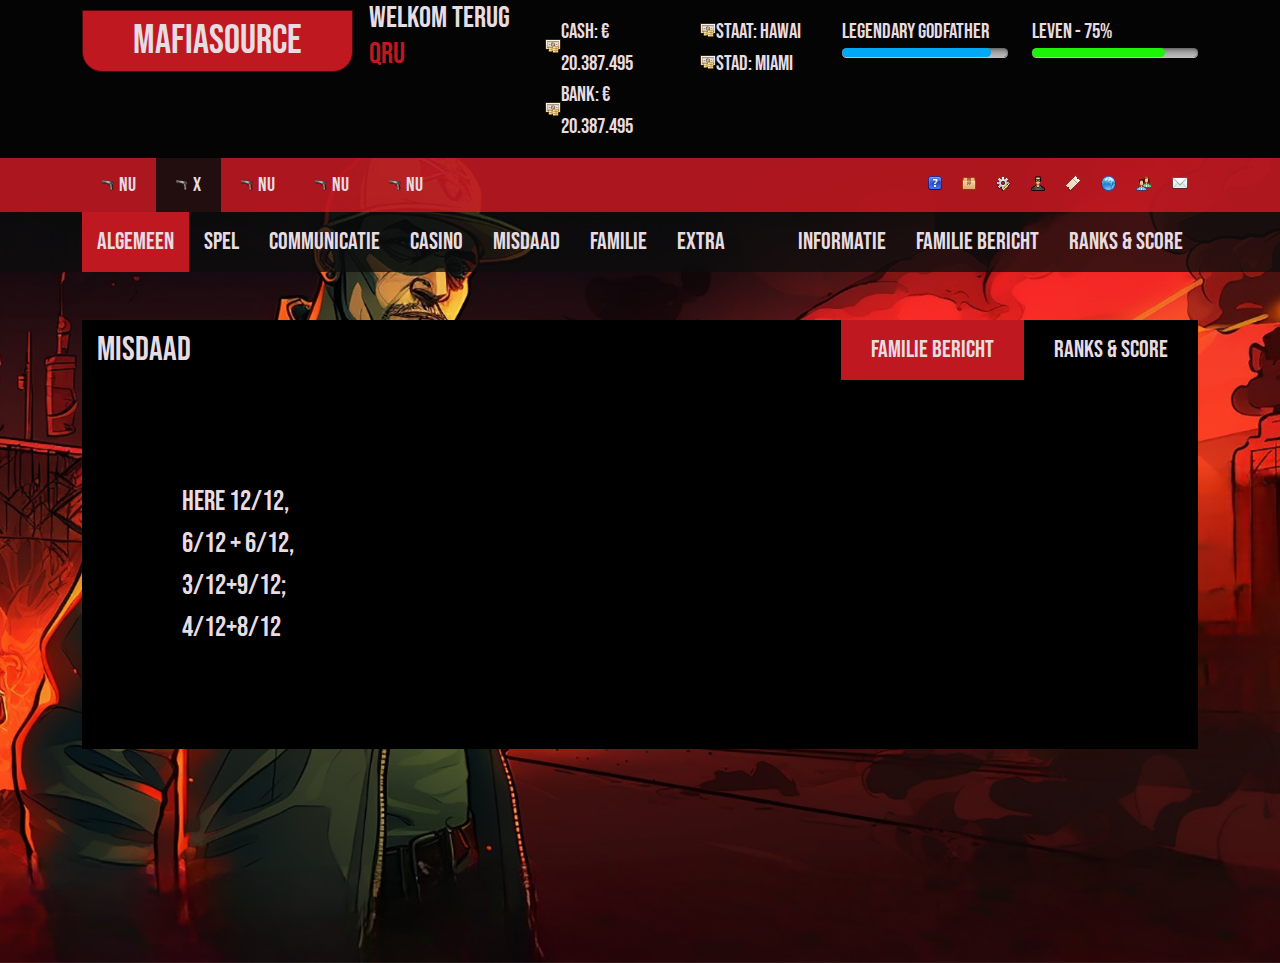
==== ingame.html @ daea10cb "ingame page completed" ====
<!DOCTYPE html>
<html lang="en">

<head>
  <meta charset="UTF-8">
  <meta name="viewport" content="width=device-width, initial-scale=1.0">
  <meta http-equiv="X-UA-Compatible" content="ie=edge">
  <title>MAFIASOURCE</title>
  <link rel='shortcut icon' href='assets/images/logo.png' type='image/x-icon'>
  <link rel="stylesheet" href="https://cdn.jsdelivr.net/npm/bootstrap@5.2.3/dist/css/bootstrap.min.css">
  <link rel="preconnect" href="https://fonts.googleapis.com">
  <link rel="preconnect" href="https://fonts.gstatic.com" crossorigin>
  <link href="https://fonts.googleapis.com/css2?family=Bebas+Neue&display=swap" rel="stylesheet">
  <link rel="stylesheet" href="assets/css/style.css">
</head>

<body>
  <!-- all codes for ===***header***=== starts from here -->
  <header class="header pb-2 pb-xl-0">
    <div class="container">
      <div class="row justify-content-center">
        <div class="col-md-6 col-xl-5">
          <div class="d-xl-flex align-items-end">
            <h1 class="logo text-center d-xl-inline-block">Mafiasource</h1>
            <h2 class="p-name ps-md-3 text-center text-xl-start">Welkom terug <span>QRU</span></h2>
          </div>
        </div>
        <div class="col-md-6 col-xl-3 px-xl-0 coin">
          <div class="row py-2 py-md-3">
            <div class="col-6">

              <div class="d-flex align-items-center">
                <div class="image flex-shrinl-0">
                  <img src="assets/images/money-coin.png" alt="coin">
                </div>
                <div class="text">
                  <p>Cash: € 20.387.495</p>
                </div>
              </div>

              <div class="d-flex align-items-center">
                <div class="image flex-shrinl-0">
                  <img src="assets/images/money-coin.png" alt="coin">
                </div>
                <div class="text">
                  <p>bank: € 20.387.495</p>
                </div>
              </div>

            </div>
            <div class="col-6">

              <div class="d-flex align-items-center">
                <div class="image flex-shrinl-0">
                  <img src="assets/images/money-coin.png" alt="coin">
                </div>
                <div class="text">
                  <p>Staat: HAWAI</p>
                </div>
              </div>
              <div class="d-flex align-items-center">
                <div class="image flex-shrinl-0">
                  <img src="assets/images/money-coin.png" alt="coin">
                </div>
                <div class="text">
                  <p>Stad: Miami</p>
                </div>
              </div>

            </div>
          </div>
        </div>
        <div class="col-md-6 col-xl-4 ">
          <div class="row py-2 py-md-3">
            <div class="col-6 ">
              <div class="prog-1">
                <p>Legendary Godfather</p>
                <div class="progress-bar">
                  <span class="bar bar-blue"></span>
                </div>
              </div>
            </div>
            <div class="col-6">
              <div class="prog-1">
                <p>Leven - 75%</p>
                <div class="progress-bar">
                  <span class="bar bar-green"></span>
                </div>
              </div>
            </div>
          </div>
        </div>
      </div>
    </div>
  </header>
  <!-- all codes for ===***header***=== ended -->


  <!-- all codes for ===***main-contents***=== starts from here -->
  <main class="main-contents">
    <!--  -->
    <div class="info-wrapper">
      <div class="container">
        <div class="d-flex flex-column flex-lg-row align-items-center justify-content-between">
          <div class="left">
            <ul class="p-0 option">
              <li class="n-indicator"><img src="assets/images/gun.png" alt="gun">NU</li>
              <li class="n-indicator active"><img src="assets/images/gun.png" alt="gun">X</li>
              <li class="n-indicator"><img src="assets/images/gun.png" alt="gun">NU</li>
              <li class="n-indicator"><img src="assets/images/gun.png" alt="gun">NU</li>
              <li class="n-indicator"><img src="assets/images/gun.png" alt="gun">NU</li>
            </ul>
          </div>

          <div class="right py-3 py-lg-0">
            <ul class="p-0">
              <li><a href="#"><img src="assets/images/question-button.png" alt="icon"></a></li>
              <li><a href="#"><img src="assets/images/box.png" alt="icon"></a></li>
              <li><a href="#"><img src="assets/images/gear--pencil.png" alt="icon"></a></li>
              <li><a href="#"><img src="assets/images/user-thief.png" alt="icon"></a></li>
              <li><a href="#"><img src="assets/images/ticket.png" alt="icon"></a></li>
              <li><a href="#"><img src="assets/images/globe.png" alt="icon"></a></li>
              <li><a href="#"><img src="assets/images/users.png" alt="icon"></a></li>
              <li><a href="#"><img src="assets/images/mail.png" alt="icon"></a></li>
            </ul>
          </div>
        </div>
      </div>
    </div>

    <!--  -->
    <div class="nav-link-wrapper">
      <div class="container">
        <div class="d-flex flex-column flex-lg-row align-items-center justify-content-between">
          <div class="left">
            <ul class="p-0 links">
              <li><a href="#" class="link-n active">Algemeen</a></li>
              <li><a href="#" class="link-n">SPEL</a></li>
              <li><a href="#" class="link-n">Communicatie</a></li>
              <li><a href="#" class="link-n">Casino</a></li>
              <li><a href="#" class="link-n">Misdaad</a></li>
              <li><a href="#" class="link-n d-none d-lg-block">Familie</a></li>
              <li><a href="#" class="link-n d-none d-lg-block">Extra</a></li>
            </ul>
          </div>

          <div class="right">
            <ul class="p-0 links">
              <li><a href="#" class="link-n d-lg-none">Familie</a></li>
              <li><a href="#" class="link-n d-lg-none">Extra</a></li>
              <li><a href="#" class="link-n">Informatie</a></li>
              <li><a href="#" class="link-n">Familie bericht</a></li>
              <li><a href="#" class="link-n">Ranks & score</a></li>
            </ul>
          </div>
        </div>
      </div>
    </div>


    <!-- data body -->
    <div class="data-body pb-3 mt-3 mt-lg-5">
      <div class="container">
        <div class="wrapper">
          <div class="d-flex flex-column flex-lg-row align-items-center justify-content-between">
            <div class="left">
              <h3 class="title">Misdaad</h3>
            </div>

            <div class="right">
              <ul class="p-0 links d-flex">
                <li><a href="#" class="link-d active">Familie bericht</a></li>
                <li><a href="#" class="link-d">Ranks & score</a></li>
              </ul>
            </div>
          </div>

          <div class="inner-content">
            <p>HERE 12/12,</p>
            <p>6/12 + 6/12,</p>
            <p>3/12+9/12;</p>
            <p>4/12+8/12</p>
          </div>
        </div>
      </div>
    </div>
  </main>
  <!-- all codes for ===***main-contents***=== ended -->


  <!-- all scripts are starts from here -->
  <script src="https://cdn.jsdelivr.net/npm/bootstrap@5.2.3/dist/js/bootstrap.bundle.min.js"></script>
  <script src="assets/js/custom.js"></script>
  <!-- .........script ended............. -->
</body>

</html>
---- assets/css/style.css ----
/*=== abstracts css start === */
/*===// end of abstracts css === */
/*=== base css start === */
* {
  margin: 0;
  padding: 0;
  outline: none;
  box-sizing: border-box;
}

::after, ::before {
  box-sizing: border-box;
}

h1, h2, h3, h4, h5, h6, ol, ul, p, address, strong, i {
  margin-top: 0px;
  margin-bottom: 0px;
}

ul, li {
  list-style: none;
}

a, a:hover {
  text-decoration: none;
}

body {
  font-family: "Bebas Neue", sans-serif;
  color: #e7dce2;
}

@media (min-width: 1340px) {
  .container {
    max-width: 1304px;
  }
}

/*===// end of base css === */
/*=== layouts css start === */
.header {
  background: #040404;
}
.header .logo {
  font-size: 40px;
  background: #c01820;
  padding: 6px 50px;
  border: 1px solid #4a0c0d;
  border-bottom-left-radius: 20px;
  border-bottom-right-radius: 20px;
}
.header .p-name {
  font-size: 30px;
}
.header .p-name span {
  color: #c01820;
}
.header .coin p {
  font-size: 21px;
}
.header .prog-1 p {
  font-size: 21px;
}
.header .prog-1 .progress-bar {
  height: 9px;
  border-radius: 10px;
  background: rgb(131, 131, 131);
  background: linear-gradient(180deg, rgb(131, 131, 131) 0%, rgb(194, 194, 194) 100%);
  box-shadow: 0px 1px 0px 0px rgba(255, 255, 255, 0.75), inset 0px 1px 3px 0px rgba(0, 0, 0, 0.3);
  position: relative;
}
.header .prog-1 .progress-bar .bar {
  position: absolute;
  display: block;
  height: 100%;
  border-radius: 10px;
  top: 0;
  left: 0;
}
.header .prog-1 .progress-bar .bar.bar-blue {
  width: 90%;
  background: #01a9f5;
}
.header .prog-1 .progress-bar .bar.bar-green {
  background: #1cf308;
  width: 80%;
}

/*===// end of layouts css === */
/*=== components css start === */
.main-contents {
  min-height: calc(100vh - 95px);
  background: url(../images/main-bg-2.png) no-repeat center center/cover;
}
@media (min-width: 1200px) {
  .main-contents {
    background: url(../images/main-bg-2.png) no-repeat top left/cover;
  }
}
.main-contents .info-wrapper {
  background: rgba(184, 24, 32, 0.937254902);
}
.main-contents .info-wrapper .left .option {
  display: flex;
  align-items: center;
}
.main-contents .info-wrapper .left .option .n-indicator {
  display: flex;
  align-items: center;
  font-size: 20px;
  padding: 12px 20px;
  cursor: pointer;
}
.main-contents .info-wrapper .left .option .n-indicator img {
  margin-right: 5px;
}
.main-contents .info-wrapper .left .option .n-indicator.active {
  background: rgba(12, 13, 13, 0.862745098);
}
.main-contents .info-wrapper .right ul {
  display: flex;
  align-items: center;
}
.main-contents .info-wrapper .right ul a {
  display: inline-block;
  margin: 0 10px;
}
.main-contents .nav-link-wrapper {
  background: rgba(12, 13, 13, 0.7607843137);
}
.main-contents .nav-link-wrapper ul {
  display: flex;
  align-items: center;
}
.main-contents .nav-link-wrapper .link-n {
  display: inline-block;
  padding: 12px 15px;
  font-size: 24px;
  color: #e7dce2;
}
.main-contents .nav-link-wrapper .link-n.active {
  background: #c01820;
}
@media (max-width: 767px) {
  .main-contents .nav-link-wrapper .link-n {
    font-size: 14px;
    padding: 10px;
  }
}
.main-contents .data-body .wrapper {
  background: #000;
}
.main-contents .data-body .wrapper .title {
  font-size: 34px;
  padding: 10px 15px;
}
.main-contents .data-body .wrapper .right .link-d {
  display: inline-block;
  padding: 12px 30px;
  font-size: 24px;
  color: #e7dce2;
}
.main-contents .data-body .wrapper .right .link-d.active {
  background: #c01820;
}
@media (max-width: 767px) {
  .main-contents .data-body .wrapper .right .link-d {
    font-size: 20px;
    padding: 10px 25px;
  }
}
.main-contents .data-body .wrapper .inner-content {
  padding: 100px;
}
@media (max-width: 767px) {
  .main-contents .data-body .wrapper .inner-content {
    padding: 30px;
  }
}
.main-contents .data-body .wrapper .inner-content p {
  font-size: 28px;
}
@media (max-width: 767px) {
  .main-contents .data-body .wrapper .inner-content p {
    font-size: 20px;
  }
}

/*===// end of components css === *//*# sourceMappingURL=style.css.map */
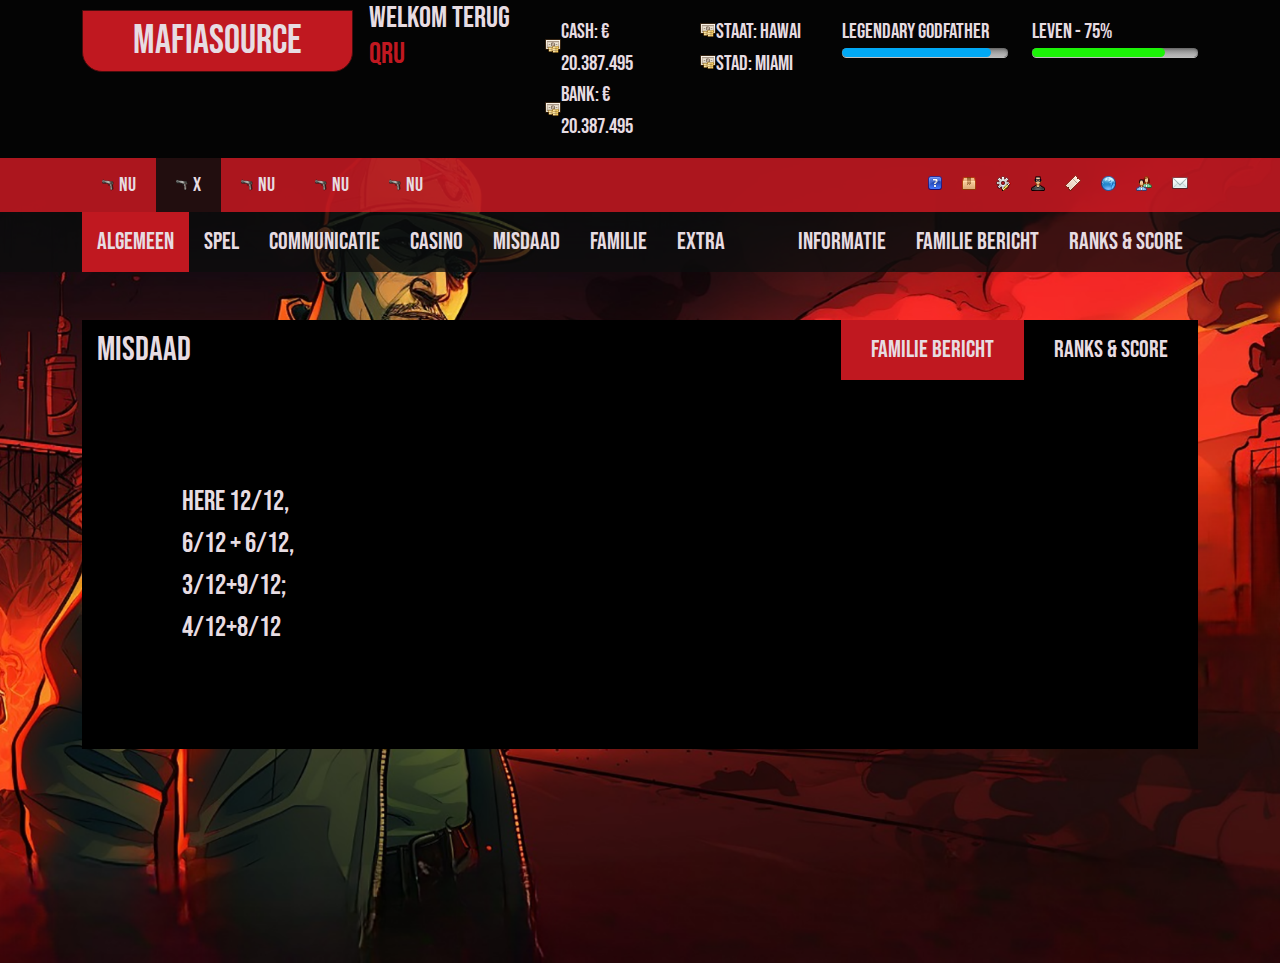
==== commit 6237e8ee: "things are done" ====
--- a/ingame.html
+++ b/ingame.html
@@ -20,71 +20,81 @@
     <div class="container">
       <div class="row justify-content-center">
         <div class="col-md-6 col-xl-5">
-          <div class="d-xl-flex align-items-end">
-            <h1 class="logo text-center d-xl-inline-block">Mafiasource</h1>
-            <h2 class="p-name ps-md-3 text-center text-xl-start">Welkom terug <span>QRU</span></h2>
+          <div class="d-flex justify-content-between">
+            <div class="d-xl-flex align-items-end">
+              <h1 class="logo text-center d-xl-inline-block">Mafiasource</h1>
+              <h2 class="p-name ps-md-3 text-center text-xl-start">Welkom terug <span>QRU</span></h2>
+            </div>
+            <div class="flex-shrink-0 p-2 d-md-none">
+              <img width="40" id="btOpen" class="" src="assets/images/menu-svgrepo-com.svg" alt="menu">
+              <img width="45" id="btClose" class="d-none" src="assets/images/close-square-svgrepo-com.svg" alt="menu">
+            </div>
           </div>
         </div>
         <div class="col-md-6 col-xl-3 px-xl-0 coin">
-          <div class="row py-2 py-md-3">
-            <div class="col-6">
-
-              <div class="d-flex align-items-center">
-                <div class="image flex-shrinl-0">
-                  <img src="assets/images/money-coin.png" alt="coin">
-                </div>
-                <div class="text">
-                  <p>Cash: € 20.387.495</p>
-                </div>
-              </div>
-
-              <div class="d-flex align-items-center">
-                <div class="image flex-shrinl-0">
-                  <img src="assets/images/money-coin.png" alt="coin">
-                </div>
-                <div class="text">
-                  <p>bank: € 20.387.495</p>
-                </div>
-              </div>
-
-            </div>
-            <div class="col-6">
-
-              <div class="d-flex align-items-center">
-                <div class="image flex-shrinl-0">
-                  <img src="assets/images/money-coin.png" alt="coin">
-                </div>
-                <div class="text">
-                  <p>Staat: HAWAI</p>
-                </div>
-              </div>
-              <div class="d-flex align-items-center">
-                <div class="image flex-shrinl-0">
-                  <img src="assets/images/money-coin.png" alt="coin">
-                </div>
-                <div class="text">
-                  <p>Stad: Miami</p>
-                </div>
-              </div>
-
+          <div id="coinData" class="d-none d-md-block">
+            <div class=" row py-2 py-md-3">
+              <div class="col-6">
+
+                <div class="d-flex align-items-center">
+                  <div class="image flex-shrinl-0">
+                    <img src="assets/images/money-coin.png" alt="coin">
+                  </div>
+                  <div class="text">
+                    <p>Cash: € 20.387.495</p>
+                  </div>
+                </div>
+
+                <div class="d-flex align-items-center">
+                  <div class="image flex-shrinl-0">
+                    <img src="assets/images/money-coin.png" alt="coin">
+                  </div>
+                  <div class="text">
+                    <p>bank: € 20.387.495</p>
+                  </div>
+                </div>
+
+              </div>
+              <div class="col-6">
+
+                <div class="d-flex align-items-center">
+                  <div class="image flex-shrinl-0">
+                    <img src="assets/images/money-coin.png" alt="coin">
+                  </div>
+                  <div class="text">
+                    <p>Staat: HAWAI</p>
+                  </div>
+                </div>
+                <div class="d-flex align-items-center">
+                  <div class="image flex-shrinl-0">
+                    <img src="assets/images/money-coin.png" alt="coin">
+                  </div>
+                  <div class="text">
+                    <p>Stad: Miami</p>
+                  </div>
+                </div>
+
+              </div>
             </div>
           </div>
         </div>
         <div class="col-md-6 col-xl-4 ">
-          <div class="row py-2 py-md-3">
-            <div class="col-6 ">
-              <div class="prog-1">
-                <p>Legendary Godfather</p>
-                <div class="progress-bar">
-                  <span class="bar bar-blue"></span>
-                </div>
-              </div>
-            </div>
-            <div class="col-6">
-              <div class="prog-1">
-                <p>Leven - 75%</p>
-                <div class="progress-bar">
-                  <span class="bar bar-green"></span>
+          <div id="prog-report" class="d-none d-md-block">
+            <div class="row py-2 py-md-3">
+              <div class="col-6 ">
+                <div class="prog-1">
+                  <p>Legendary Godfather</p>
+                  <div class="progress-bar">
+                    <span class="bar bar-blue"></span>
+                  </div>
+                </div>
+              </div>
+              <div class="col-6">
+                <div class="prog-1">
+                  <p>Leven - 75%</p>
+                  <div class="progress-bar">
+                    <span class="bar bar-green"></span>
+                  </div>
                 </div>
               </div>
             </div>
@@ -134,7 +144,19 @@
         <div class="d-flex flex-column flex-lg-row align-items-center justify-content-between">
           <div class="left">
             <ul class="p-0 links">
-              <li><a href="#" class="link-n active">Algemeen</a></li>
+              <li class="position-relative"><a href="#" class="link-n active" id="trigger-nva">Algemeen</a>
+                <ul class="dropdown-c-menu d-none p-0" id="dropIng">
+                  <li><a class="d-item" href="#">Action</a></li>
+                  <li><a class="d-item" href="#">Another action</a></li>
+                  <li><a class="d-item" href="#">Something else 1</a></li>
+                  <li><a class="d-item" href="#">Something else 2</a></li>
+                  <li><a class="d-item" href="#">Something else 3</a></li>
+                  <li><a class="d-item" href="#">Something else 4</a></li>
+                  <li><a class="d-item" href="#">Something else 5</a></li>
+                  <li><a class="d-item" href="#">Something else 6</a></li>
+                  <li><a class="d-item" href="#">Something else 7</a></li>
+                </ul>
+              </li>
               <li><a href="#" class="link-n">SPEL</a></li>
               <li><a href="#" class="link-n">Communicatie</a></li>
               <li><a href="#" class="link-n">Casino</a></li>
--- a/assets/css/style.css
+++ b/assets/css/style.css
@@ -28,6 +28,7 @@
 body {
   font-family: "Bebas Neue", sans-serif;
   color: #e7dce2;
+  background: #000;
 }
 
 @media (min-width: 1340px) {
@@ -51,6 +52,11 @@
 }
 .header .p-name {
   font-size: 30px;
+}
+@media (max-width: 991px) {
+  .header .p-name {
+    font-size: 24px;
+  }
 }
 .header .p-name span {
   color: #c01820;
@@ -86,6 +92,23 @@
   width: 80%;
 }
 
+.footer {
+  background: #000;
+  padding: 20px 0;
+  position: absolute;
+  bottom: 0;
+  left: 0;
+  width: 100%;
+}
+.footer p {
+  font-size: 24px;
+}
+@media (max-width: 767px) {
+  .footer p {
+    font-size: 18px;
+  }
+}
+
 /*===// end of layouts css === */
 /*=== components css start === */
 .main-contents {
@@ -147,6 +170,30 @@
     padding: 10px;
   }
 }
+.main-contents .nav-link-wrapper .dropdown-c-menu {
+  position: absolute;
+  min-width: 200px;
+  display: block;
+  left: 0;
+  top: 100%;
+  background: #000;
+  border: 1px solid #c01820;
+}
+.main-contents .nav-link-wrapper .dropdown-c-menu .d-item {
+  color: #e7dce2;
+  font-size: 20px;
+  display: block;
+  white-space: nowrap;
+  padding: 3px 10px;
+}
+.main-contents .nav-link-wrapper .dropdown-c-menu .d-item:hover {
+  background: #c01820;
+}
+@media (max-width: 767px) {
+  .main-contents .nav-link-wrapper .dropdown-c-menu .d-item {
+    font-size: 16px;
+  }
+}
 .main-contents .data-body .wrapper {
   background: #000;
 }
@@ -186,4 +233,220 @@
   }
 }
 
+.outgame {
+  min-height: 100vh;
+  background: url(../images/main-bg-2.png) no-repeat top left/cover;
+  padding-bottom: 90px;
+  position: relative;
+  text-transform: uppercase;
+}
+@media (max-width: 1199px) {
+  .outgame {
+    padding-bottom: 200px;
+  }
+}
+@media (min-width: 1700px) {
+  .outgame .container {
+    max-width: 1685px;
+  }
+}
+.outgame .logo {
+  font-size: 40px;
+  background: #c01820;
+  padding: 6px 50px;
+  border: 1px solid #4a0c0d;
+  border-bottom-left-radius: 20px;
+  border-bottom-right-radius: 20px;
+}
+.outgame .menuwrapper {
+  max-width: 800px;
+}
+@media (min-width: 1600px) {
+  .outgame .menuwrapper {
+    max-width: 980px;
+  }
+}
+@media (max-width: 1199px) {
+  .outgame .menuwrapper {
+    margin: auto;
+  }
+}
+.outgame .menuwrapper .navs {
+  border-bottom-left-radius: 5px;
+  border-bottom-right-radius: 5px;
+  margin-bottom: 25px;
+}
+@media (max-width: 991px) {
+  .outgame .menuwrapper .navs {
+    border-radius: 5px;
+  }
+}
+.outgame .menuwrapper .navs .link-nv {
+  font-size: 36px;
+  color: #e7dce2;
+  padding: 10px 20px;
+  display: inline-block;
+  line-height: 1;
+  background: rgba(0, 0, 0, 0.9607843137);
+}
+@media (max-width: 1400px) {
+  .outgame .menuwrapper .navs .link-nv {
+    font-size: 30px;
+  }
+}
+@media (max-width: 400px) {
+  .outgame .menuwrapper .navs .link-nv {
+    font-size: 25px;
+  }
+}
+.outgame .menuwrapper .navs .link-nv.active {
+  background: #92141a;
+}
+.outgame .menuwrapper .navs .link-nv::after {
+  display: none;
+}
+.outgame .menuwrapper .navs .dropdown-menu {
+  background: #000;
+  border: 1px solid #c01820;
+}
+.outgame .menuwrapper .navs .dropdown-menu .dropdown-item {
+  color: #e7dce2;
+  font-size: 20px;
+}
+.outgame .menuwrapper .navs .dropdown-menu .dropdown-item:hover {
+  background: #c01820;
+}
+.outgame .menuwrapper .member-stats {
+  background: rgba(0, 0, 0, 0.9607843137);
+  border-radius: 5px;
+}
+.outgame .menuwrapper .member-stats p {
+  font-size: 28px;
+}
+@media (max-width: 1400px) {
+  .outgame .menuwrapper .member-stats p {
+    font-size: 24px;
+  }
+}
+.outgame .menuwrapper .login {
+  border-radius: 5px;
+  background: rgba(0, 0, 0, 0.6980392157);
+  padding: 12px 15px;
+}
+.outgame .menuwrapper .login .input-group {
+  border: 1px solid #4a0c0d;
+  border-radius: 13px;
+  overflow: hidden;
+  background: #000;
+  background: linear-gradient(90deg, rgb(12, 13, 13) 0%, rgb(0, 0, 0) 100%);
+}
+.outgame .menuwrapper .login .input-group .input-group-text {
+  background: transparent;
+  border-color: #000;
+}
+.outgame .menuwrapper .login .input-group .in-place {
+  background: transparent;
+  border-color: #000;
+  color: #e7dce2;
+}
+.outgame .menuwrapper .login .btn-login {
+  border-radius: 7px;
+  background: #92141a;
+  background: linear-gradient(270deg, rgba(146, 20, 26, 0.89) 0%, rgba(112, 16, 20, 0.9) 50%, rgba(112, 16, 20, 0.81) 83%, rgba(112, 16, 20, 0.9) 100%);
+  height: 100%;
+  width: 100%;
+}
+.outgame .inner-wrap {
+  max-width: 800px;
+  padding-top: 60px;
+}
+@media (min-width: 1600px) {
+  .outgame .inner-wrap {
+    max-width: 980px;
+  }
+}
+@media (max-width: 1199px) {
+  .outgame .inner-wrap {
+    margin: auto;
+  }
+}
+.outgame .inner-wrap .text-wrapper {
+  border-radius: 13px;
+  background: linear-gradient(90deg, rgba(12, 13, 13, 0.9) 0%, rgba(0, 0, 0, 0.9) 100%);
+  padding: 35px;
+  margin-bottom: 45px;
+}
+.outgame .inner-wrap .text-wrapper .tex-p {
+  padding-bottom: 80px;
+}
+.outgame .inner-wrap .text-wrapper .tex-p .i-text {
+  font-size: 30px;
+  padding-bottom: 45px;
+}
+.outgame .inner-wrap .text-wrapper .tex-p .inputs {
+  border: 1px solid #4a0c0d;
+  padding: 12px;
+  border-radius: 13px;
+  background: #000;
+  background: linear-gradient(90deg, rgb(12, 13, 13) 0%, rgb(0, 0, 0) 100%);
+  font-size: 25px;
+  color: #e7dce2;
+}
+.outgame .inner-wrap .stat-and-entry h2 {
+  font-size: 30px;
+  color: rgba(231, 220, 226, 0.2509803922);
+  padding: 0;
+}
+.outgame .inner-wrap .stat-and-entry .player-details {
+  border-radius: 13px;
+  background: linear-gradient(90deg, rgba(12, 13, 13, 0.75) 0%, rgba(0, 0, 0, 0.75) 100%);
+  padding: 20px;
+  height: 100%;
+}
+.outgame .inner-wrap .stat-and-entry .player-details p {
+  font-size: 24px;
+  color: #e7dce2;
+  text-transform: uppercase;
+}
+.outgame .inner-wrap .stat-and-entry .rewards {
+  padding: 20px;
+  border-radius: 13px;
+  background: linear-gradient(90deg, rgba(12, 13, 13, 0.75) 0%, rgba(0, 0, 0, 0.75) 100%);
+  height: 100%;
+}
+.outgame .inner-wrap .stat-and-entry .rewards .value {
+  font-size: 28px;
+  display: flex;
+  align-items: center;
+  justify-content: space-between;
+}
+.outgame .inner-wrap .stat-and-entry .rewards .value.v1 {
+  color: #ffd700;
+}
+.outgame .inner-wrap .stat-and-entry .rewards .value.v2 {
+  color: #c0c0c0;
+}
+.outgame .inner-wrap .stat-and-entry .rewards .value.v3 {
+  color: #cd7f32;
+}
+.outgame .inner-wrap .stat-and-entry .entry {
+  height: 100%;
+}
+.outgame .inner-wrap .stat-and-entry .entry .btn-entry {
+  height: 100%;
+  width: 100%;
+  border-radius: 13px;
+  border: none;
+  line-height: 1.2;
+  background: linear-gradient(180deg, rgba(146, 20, 26, 0.75) 0%, rgba(0, 0, 0, 0.75) 100%);
+  color: #e7dce2;
+  text-transform: uppercase;
+  text-align: center;
+  font-size: 72px;
+  transition: all 0.3s;
+}
+.outgame .inner-wrap .stat-and-entry .entry .btn-entry:hover {
+  background: linear-gradient(90deg, rgba(146, 20, 26, 0.7490196078) 0%, rgba(0, 0, 0, 0.7490196078) 100%);
+}
+
 /*===// end of components css === *//*# sourceMappingURL=style.css.map */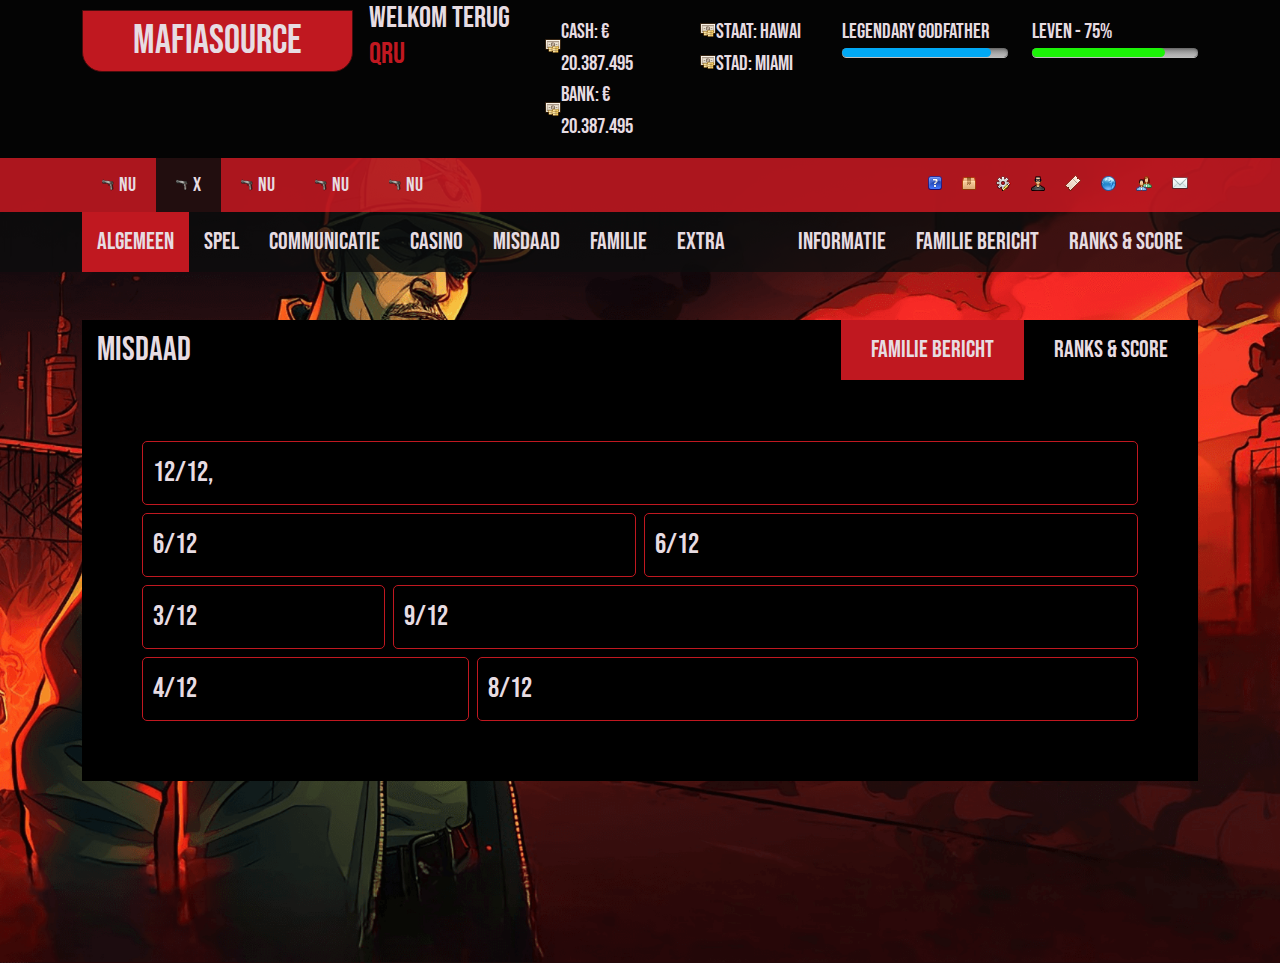
==== commit becf30fa: "done side nav" ====
--- a/ingame.html
+++ b/ingame.html
@@ -26,13 +26,13 @@
               <h2 class="p-name ps-md-3 text-center text-xl-start">Welkom terug <span>QRU</span></h2>
             </div>
             <div class="flex-shrink-0 p-2 d-md-none">
-              <img width="40" id="btOpen" class="" src="assets/images/menu-svgrepo-com.svg" alt="menu">
-              <img width="45" id="btClose" class="d-none" src="assets/images/close-square-svgrepo-com.svg" alt="menu">
+              <img width="40" class="" src="assets/images/menu-svgrepo-com.svg" alt="menu" data-bs-toggle="offcanvas"
+                data-bs-target="#staticBackdrop" aria-controls="staticBackdrop">
             </div>
           </div>
         </div>
         <div class="col-md-6 col-xl-3 px-xl-0 coin">
-          <div id="coinData" class="d-none d-md-block">
+          <div class="d-none d-md-block">
             <div class=" row py-2 py-md-3">
               <div class="col-6">
 
@@ -79,7 +79,7 @@
           </div>
         </div>
         <div class="col-md-6 col-xl-4 ">
-          <div id="prog-report" class="d-none d-md-block">
+          <div class="d-none d-md-block">
             <div class="row py-2 py-md-3">
               <div class="col-6 ">
                 <div class="prog-1">
@@ -103,6 +103,120 @@
       </div>
     </div>
   </header>
+
+  <!-- sidenav -->
+  <div class="offcanvas side-navbar offcanvas-start" data-bs-backdrop="static" tabindex="-1" id="staticBackdrop"
+    aria-labelledby="staticBackdropLabel">
+    <div class="offcanvas-header">
+      <h1 class="b-logo text-center d-xl-inline-block">Mafiasource</h1>
+      <button type="button" class="btn-close bg-light" data-bs-dismiss="offcanvas" aria-label="Close"></button>
+    </div>
+    <div class="offcanvas-body">
+      <div class="row">
+        <div class="col-md-6 coin">
+          <div class=" row py-2 py-md-3">
+            <div class="col-6">
+
+              <div class="d-flex align-items-center">
+                <div class="image flex-shrinl-0">
+                  <img src="assets/images/money-coin.png" alt="coin">
+                </div>
+                <div class="text">
+                  <p>Cash: € 20.387.495</p>
+                </div>
+              </div>
+
+              <div class="d-flex align-items-center">
+                <div class="image flex-shrinl-0">
+                  <img src="assets/images/money-coin.png" alt="coin">
+                </div>
+                <div class="text">
+                  <p>bank: € 20.387.495</p>
+                </div>
+              </div>
+
+            </div>
+            <div class="col-6">
+
+              <div class="d-flex align-items-center">
+                <div class="image flex-shrinl-0">
+                  <img src="assets/images/money-coin.png" alt="coin">
+                </div>
+                <div class="text">
+                  <p>Staat: HAWAI</p>
+                </div>
+              </div>
+              <div class="d-flex align-items-center">
+                <div class="image flex-shrinl-0">
+                  <img src="assets/images/money-coin.png" alt="coin">
+                </div>
+                <div class="text">
+                  <p>Stad: Miami</p>
+                </div>
+              </div>
+
+            </div>
+          </div>
+        </div>
+        <div class="col-md-6">
+          <div class="row py-2 py-md-3">
+            <div class="col-6 ">
+              <div class="prog-1">
+                <p>Legendary Godfather</p>
+                <div class="progress-bar">
+                  <span class="bar bar-blue"></span>
+                </div>
+              </div>
+            </div>
+            <div class="col-6">
+              <div class="prog-1">
+                <p>Leven - 75%</p>
+                <div class="progress-bar">
+                  <span class="bar bar-green"></span>
+                </div>
+              </div>
+            </div>
+          </div>
+        </div>
+      </div>
+      <hr>
+      <div class="menu-links">
+        <!--  -->
+        <div class="link-wrapper">
+          <h4 class="ttle">Title</h4>
+          <ul style="padding-left: 15px;">
+            <li><a class="m-link" href="#">lorem</a></li>
+            <li><a class="m-link" href="#">ipsum</a></li>
+            <li><a class="m-link" href="#">dolor</a></li>
+            <li><a class="m-link" href="#">sdemoe</a></li>
+            <li><a class="m-link" href="#">demo</a></li>
+          </ul>
+        </div>
+        <!--  -->
+        <div class="link-wrapper">
+          <h4 class="ttle">Title</h4>
+          <ul style="padding-left: 15px;">
+            <li><a class="m-link" href="#">lorem</a></li>
+            <li><a class="m-link" href="#">ipsum</a></li>
+            <li><a class="m-link" href="#">dolor</a></li>
+            <li><a class="m-link" href="#">sdemoe</a></li>
+            <li><a class="m-link" href="#">demo</a></li>
+          </ul>
+        </div>
+        <!--  -->
+        <div class="link-wrapper">
+          <h4 class="ttle">Title</h4>
+          <ul style="padding-left: 15px;">
+            <li><a class="m-link" href="#">lorem</a></li>
+            <li><a class="m-link" href="#">ipsum</a></li>
+            <li><a class="m-link" href="#">dolor</a></li>
+            <li><a class="m-link" href="#">sdemoe</a></li>
+            <li><a class="m-link" href="#">demo</a></li>
+          </ul>
+        </div>
+      </div>
+    </div>
+  </div>
   <!-- all codes for ===***header***=== ended -->
 
 
@@ -179,7 +293,6 @@
       </div>
     </div>
 
-
     <!-- data body -->
     <div class="data-body pb-3 mt-3 mt-lg-5">
       <div class="container">
@@ -198,10 +311,43 @@
           </div>
 
           <div class="inner-content">
-            <p>HERE 12/12,</p>
-            <p>6/12 + 6/12,</p>
-            <p>3/12+9/12;</p>
-            <p>4/12+8/12</p>
+            <div class="row g-2">
+              <div class="col-12">
+                <div class="wrapper">
+                  <p>12/12,</p>
+                </div>
+              </div>
+              <div class="col-lg-6">
+                <div class="wrapper">
+                  <p>6/12</p>
+                </div>
+              </div>
+              <div class="col-lg-6">
+                <div class="wrapper">
+                  <p>6/12</p>
+                </div>
+              </div>
+              <div class="col-lg-3">
+                <div class="wrapper">
+                  <p>3/12</p>
+                </div>
+              </div>
+              <div class="col-lg-9">
+                <div class="wrapper">
+                  <p>9/12</p>
+                </div>
+              </div>
+              <div class="col-lg-4">
+                <div class="wrapper">
+                  <p>4/12</p>
+                </div>
+              </div>
+              <div class="col-lg-8">
+                <div class="wrapper">
+                  <p>8/12</p>
+                </div>
+              </div>
+            </div>
           </div>
         </div>
       </div>
--- a/assets/css/style.css
+++ b/assets/css/style.css
@@ -39,10 +39,12 @@
 
 /*===// end of base css === */
 /*=== layouts css start === */
-.header {
+.header,
+.side-navbar {
   background: #040404;
 }
-.header .logo {
+.header .logo,
+.side-navbar .logo {
   font-size: 40px;
   background: #c01820;
   padding: 6px 50px;
@@ -50,24 +52,30 @@
   border-bottom-left-radius: 20px;
   border-bottom-right-radius: 20px;
 }
-.header .p-name {
+.header .p-name,
+.side-navbar .p-name {
   font-size: 30px;
 }
 @media (max-width: 991px) {
-  .header .p-name {
+  .header .p-name,
+  .side-navbar .p-name {
     font-size: 24px;
   }
 }
-.header .p-name span {
+.header .p-name span,
+.side-navbar .p-name span {
   color: #c01820;
 }
-.header .coin p {
+.header .coin p,
+.side-navbar .coin p {
   font-size: 21px;
 }
-.header .prog-1 p {
+.header .prog-1 p,
+.side-navbar .prog-1 p {
   font-size: 21px;
 }
-.header .prog-1 .progress-bar {
+.header .prog-1 .progress-bar,
+.side-navbar .prog-1 .progress-bar {
   height: 9px;
   border-radius: 10px;
   background: rgb(131, 131, 131);
@@ -75,7 +83,8 @@
   box-shadow: 0px 1px 0px 0px rgba(255, 255, 255, 0.75), inset 0px 1px 3px 0px rgba(0, 0, 0, 0.3);
   position: relative;
 }
-.header .prog-1 .progress-bar .bar {
+.header .prog-1 .progress-bar .bar,
+.side-navbar .prog-1 .progress-bar .bar {
   position: absolute;
   display: block;
   height: 100%;
@@ -83,13 +92,44 @@
   top: 0;
   left: 0;
 }
-.header .prog-1 .progress-bar .bar.bar-blue {
+.header .prog-1 .progress-bar .bar.bar-blue,
+.side-navbar .prog-1 .progress-bar .bar.bar-blue {
   width: 90%;
   background: #01a9f5;
 }
-.header .prog-1 .progress-bar .bar.bar-green {
+.header .prog-1 .progress-bar .bar.bar-green,
+.side-navbar .prog-1 .progress-bar .bar.bar-green {
   background: #1cf308;
   width: 80%;
+}
+
+.side-navbar {
+  background: #000;
+}
+.side-navbar .offcanvas-header .b-logo {
+  font-size: 40px;
+  background: #c01820;
+  padding: 6px 50px;
+  border: 1px solid #4a0c0d;
+  border-bottom-left-radius: 20px;
+  border-bottom-right-radius: 20px;
+}
+.side-navbar .offcanvas-body .menu-links .link-wrapper {
+  padding-bottom: 25px;
+}
+.side-navbar .offcanvas-body .menu-links .link-wrapper .ttle {
+  font-size: 20px;
+  border-bottom: 1px solid #c01820;
+  margin-bottom: 5px;
+}
+.side-navbar .offcanvas-body .menu-links .link-wrapper .m-link {
+  color: #e7dce2;
+  font-size: 18px;
+  display: inline-block;
+  margin: 3px 0;
+}
+.side-navbar .offcanvas-body .menu-links .link-wrapper .m-link:hover {
+  color: #c01820;
 }
 
 .footer {
@@ -217,18 +257,24 @@
   }
 }
 .main-contents .data-body .wrapper .inner-content {
-  padding: 100px;
+  padding: 60px;
+  margin-bottom: 40px;
 }
 @media (max-width: 767px) {
   .main-contents .data-body .wrapper .inner-content {
     padding: 30px;
   }
 }
-.main-contents .data-body .wrapper .inner-content p {
+.main-contents .data-body .wrapper .inner-content .wrapper {
+  border-radius: 5px;
+  padding: 10px;
+  border: 1px solid #c01820;
+}
+.main-contents .data-body .wrapper .inner-content .wrapper p {
   font-size: 28px;
 }
 @media (max-width: 767px) {
-  .main-contents .data-body .wrapper .inner-content p {
+  .main-contents .data-body .wrapper .inner-content .wrapper p {
     font-size: 20px;
   }
 }
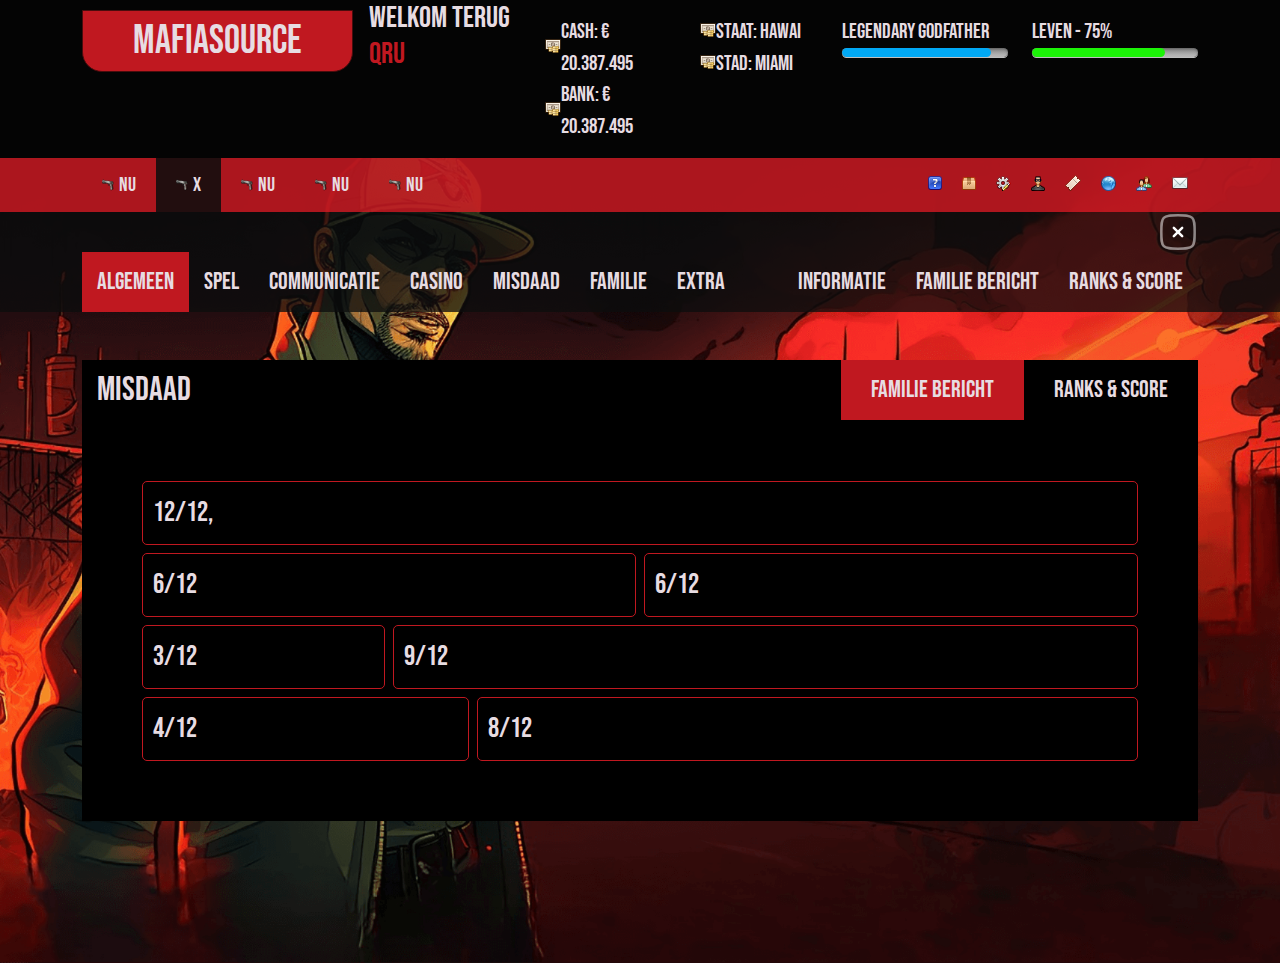
==== commit d9d9dc36: "mobile nav created manualy" ====
--- a/ingame.html
+++ b/ingame.html
@@ -26,8 +26,7 @@
               <h2 class="p-name ps-md-3 text-center text-xl-start">Welkom terug <span>QRU</span></h2>
             </div>
             <div class="flex-shrink-0 p-2 d-md-none">
-              <img width="40" class="" src="assets/images/menu-svgrepo-com.svg" alt="menu" data-bs-toggle="offcanvas"
-                data-bs-target="#staticBackdrop" aria-controls="staticBackdrop">
+              <img width="40" class="" src="assets/images/menu-svgrepo-com.svg" alt="menu" id="openTrigger">
             </div>
           </div>
         </div>
@@ -103,122 +102,6 @@
       </div>
     </div>
   </header>
-
-  <!-- sidenav -->
-  <div class="offcanvas side-navbar offcanvas-start" data-bs-backdrop="static" tabindex="-1" id="staticBackdrop"
-    aria-labelledby="staticBackdropLabel">
-    <div class="offcanvas-header">
-      <h1 class="b-logo text-center d-xl-inline-block">Mafiasource</h1>
-      <button type="button" class="btn-close bg-light" data-bs-dismiss="offcanvas" aria-label="Close"></button>
-    </div>
-    <div class="offcanvas-body">
-      <div class="row">
-        <div class="col-md-6 coin">
-          <div class=" row py-2 py-md-3">
-            <div class="col-6">
-
-              <div class="d-flex align-items-center">
-                <div class="image flex-shrinl-0">
-                  <img src="assets/images/money-coin.png" alt="coin">
-                </div>
-                <div class="text">
-                  <p>Cash: € 20.387.495</p>
-                </div>
-              </div>
-
-              <div class="d-flex align-items-center">
-                <div class="image flex-shrinl-0">
-                  <img src="assets/images/money-coin.png" alt="coin">
-                </div>
-                <div class="text">
-                  <p>bank: € 20.387.495</p>
-                </div>
-              </div>
-
-            </div>
-            <div class="col-6">
-
-              <div class="d-flex align-items-center">
-                <div class="image flex-shrinl-0">
-                  <img src="assets/images/money-coin.png" alt="coin">
-                </div>
-                <div class="text">
-                  <p>Staat: HAWAI</p>
-                </div>
-              </div>
-              <div class="d-flex align-items-center">
-                <div class="image flex-shrinl-0">
-                  <img src="assets/images/money-coin.png" alt="coin">
-                </div>
-                <div class="text">
-                  <p>Stad: Miami</p>
-                </div>
-              </div>
-
-            </div>
-          </div>
-        </div>
-        <div class="col-md-6">
-          <div class="row py-2 py-md-3">
-            <div class="col-6 ">
-              <div class="prog-1">
-                <p>Legendary Godfather</p>
-                <div class="progress-bar">
-                  <span class="bar bar-blue"></span>
-                </div>
-              </div>
-            </div>
-            <div class="col-6">
-              <div class="prog-1">
-                <p>Leven - 75%</p>
-                <div class="progress-bar">
-                  <span class="bar bar-green"></span>
-                </div>
-              </div>
-            </div>
-          </div>
-        </div>
-      </div>
-      <hr>
-      <div class="menu-links">
-        <!--  -->
-        <div class="link-wrapper">
-          <h4 class="ttle">Title</h4>
-          <ul style="padding-left: 15px;">
-            <li><a class="m-link" href="#">lorem</a></li>
-            <li><a class="m-link" href="#">ipsum</a></li>
-            <li><a class="m-link" href="#">dolor</a></li>
-            <li><a class="m-link" href="#">sdemoe</a></li>
-            <li><a class="m-link" href="#">demo</a></li>
-          </ul>
-        </div>
-        <!--  -->
-        <div class="link-wrapper">
-          <h4 class="ttle">Title</h4>
-          <ul style="padding-left: 15px;">
-            <li><a class="m-link" href="#">lorem</a></li>
-            <li><a class="m-link" href="#">ipsum</a></li>
-            <li><a class="m-link" href="#">dolor</a></li>
-            <li><a class="m-link" href="#">sdemoe</a></li>
-            <li><a class="m-link" href="#">demo</a></li>
-          </ul>
-        </div>
-        <!--  -->
-        <div class="link-wrapper">
-          <h4 class="ttle">Title</h4>
-          <ul style="padding-left: 15px;">
-            <li><a class="m-link" href="#">lorem</a></li>
-            <li><a class="m-link" href="#">ipsum</a></li>
-            <li><a class="m-link" href="#">dolor</a></li>
-            <li><a class="m-link" href="#">sdemoe</a></li>
-            <li><a class="m-link" href="#">demo</a></li>
-          </ul>
-        </div>
-      </div>
-    </div>
-  </div>
-  <!-- all codes for ===***header***=== ended -->
-
 
   <!-- all codes for ===***main-contents***=== starts from here -->
   <main class="main-contents">
@@ -253,40 +136,161 @@
     </div>
 
     <!--  -->
-    <div class="nav-link-wrapper">
+    <div class="nav-link-wrapper" id="resNav">
       <div class="container">
-        <div class="d-flex flex-column flex-lg-row align-items-center justify-content-between">
+        <div class="text-end">
+          <img width="40" src="assets/images/close-square-svgrepo-com.svg" alt="ims" id="closeTrigger">
+        </div>
+        <!-- coin info -->
+        <div class="d-md-none pb-4">
+          <div class="row">
+            <div class="col-12 coin">
+              <div class=" row py-2 py-md-3">
+                <div class="col-6">
+
+                  <div class="d-flex align-items-center">
+                    <div class="image flex-shrinl-0">
+                      <img src="assets/images/money-coin.png" alt="coin">
+                    </div>
+                    <div class="text">
+                      <p>Cash: € 20.387.495</p>
+                    </div>
+                  </div>
+
+                  <div class="d-flex align-items-center">
+                    <div class="image flex-shrinl-0">
+                      <img src="assets/images/money-coin.png" alt="coin">
+                    </div>
+                    <div class="text">
+                      <p>bank: € 20.387.495</p>
+                    </div>
+                  </div>
+
+                </div>
+                <div class="col-6">
+
+                  <div class="d-flex align-items-center">
+                    <div class="image flex-shrinl-0">
+                      <img src="assets/images/money-coin.png" alt="coin">
+                    </div>
+                    <div class="text">
+                      <p>Staat: HAWAI</p>
+                    </div>
+                  </div>
+                  <div class="d-flex align-items-center">
+                    <div class="image flex-shrinl-0">
+                      <img src="assets/images/money-coin.png" alt="coin">
+                    </div>
+                    <div class="text">
+                      <p>Stad: Miami</p>
+                    </div>
+                  </div>
+
+                </div>
+              </div>
+            </div>
+            <div class="col-12">
+              <div class="row py-2 py-md-3">
+                <div class="col-6 ">
+                  <div class="prog-1">
+                    <p>Legendary Godfather</p>
+                    <div class="progress-bar">
+                      <span class="bar bar-blue"></span>
+                    </div>
+                  </div>
+                </div>
+                <div class="col-6">
+                  <div class="prog-1">
+                    <p>Leven - 75%</p>
+                    <div class="progress-bar">
+                      <span class="bar bar-green"></span>
+                    </div>
+                  </div>
+                </div>
+              </div>
+            </div>
+          </div>
+        </div>
+
+        <div class="d-md-flex flex-column flex-lg-row align-items-center justify-content-between">
           <div class="left">
-            <ul class="p-0 links">
-              <li class="position-relative"><a href="#" class="link-n active" id="trigger-nva">Algemeen</a>
-                <ul class="dropdown-c-menu d-none p-0" id="dropIng">
+            <ul class="links">
+              <li class="position-relative d-trigger"><a href="#" class="link-n active" id="trigger-nva">Algemeen</a>
+                <ul class="dropdown-c-menu">
                   <li><a class="d-item" href="#">Action</a></li>
                   <li><a class="d-item" href="#">Another action</a></li>
                   <li><a class="d-item" href="#">Something else 1</a></li>
                   <li><a class="d-item" href="#">Something else 2</a></li>
-                  <li><a class="d-item" href="#">Something else 3</a></li>
-                  <li><a class="d-item" href="#">Something else 4</a></li>
-                  <li><a class="d-item" href="#">Something else 5</a></li>
-                  <li><a class="d-item" href="#">Something else 6</a></li>
-                  <li><a class="d-item" href="#">Something else 7</a></li>
-                </ul>
-              </li>
-              <li><a href="#" class="link-n">SPEL</a></li>
-              <li><a href="#" class="link-n">Communicatie</a></li>
-              <li><a href="#" class="link-n">Casino</a></li>
-              <li><a href="#" class="link-n">Misdaad</a></li>
-              <li><a href="#" class="link-n d-none d-lg-block">Familie</a></li>
-              <li><a href="#" class="link-n d-none d-lg-block">Extra</a></li>
+                </ul>
+              </li>
+              <li class="position-relative d-trigger"><a href="#" class="link-n">SPEL</a>
+                <ul class="dropdown-c-menu">
+                  <li><a class="d-item" href="#">2 Action</a></li>
+                  <li><a class="d-item" href="#">2 Another action</a></li>
+                  <li><a class="d-item" href="#">2 Something else 1</a></li>
+                </ul>
+              </li>
+              <li class="position-relative d-trigger"><a href="#" class="link-n">Communicatie</a>
+                <ul class="dropdown-c-menu">
+                  <li><a class="d-item" href="#">3 Action</a></li>
+                  <li><a class="d-item" href="#">3 Another action</a></li>
+                  <li><a class="d-item" href="#">3 Something else 1</a></li>
+                </ul>
+              </li>
+              <li class="position-relative d-trigger"><a href="#" class="link-n">Casino</a>
+                <ul class="dropdown-c-menu">
+                  <li><a class="d-item" href="#">4 Action</a></li>
+                  <li><a class="d-item" href="#">4 Another action</a></li>
+                  <li><a class="d-item" href="#">4 Something else 1</a></li>
+                </ul>
+              </li>
+              <li class="position-relative d-trigger"><a href="#" class="link-n">Misdaad</a>
+                <ul class="dropdown-c-menu">
+                  <li><a class="d-item" href="#">5 Action</a></li>
+                  <li><a class="d-item" href="#">5 Another action</a></li>
+                  <li><a class="d-item" href="#">5 Something else 1</a></li>
+                </ul>
+              </li>
+              <li class="position-relative d-trigger"><a href="#" class="link-n">Familie</a>
+                <ul class="dropdown-c-menu">
+                  <li><a class="d-item" href="#">6 Action</a></li>
+                  <li><a class="d-item" href="#">6 Another action</a></li>
+                  <li><a class="d-item" href="#">6 Something else 1</a></li>
+                </ul>
+              </li>
+              <li class="position-relative d-trigger"><a href="#" class="link-n">Extra</a>
+                <ul class="dropdown-c-menu">
+                  <li><a class="d-item" href="#">7 Action</a></li>
+                  <li><a class="d-item" href="#">7 Another action</a></li>
+                  <li><a class="d-item" href="#">7 Something else 1</a></li>
+                </ul>
+              </li>
             </ul>
           </div>
 
           <div class="right">
-            <ul class="p-0 links">
-              <li><a href="#" class="link-n d-lg-none">Familie</a></li>
-              <li><a href="#" class="link-n d-lg-none">Extra</a></li>
-              <li><a href="#" class="link-n">Informatie</a></li>
-              <li><a href="#" class="link-n">Familie bericht</a></li>
-              <li><a href="#" class="link-n">Ranks & score</a></li>
+            <ul class="links">
+              <li class="position-relative d-trigger"><a href="#" class="link-n">Informatie</a>
+                <ul class="dropdown-c-menu">
+                  <li><a class="d-item" href="#">8 Action</a></li>
+                  <li><a class="d-item" href="#">8 Another action</a></li>
+                  <li><a class="d-item" href="#">8 Something else 1</a></li>
+                </ul>
+              </li>
+              <li class="position-relative d-trigger"><a href="#" class="link-n">Familie bericht</a>
+                <ul class="dropdown-c-menu">
+                  <li><a class="d-item" href="#">9 Action</a></li>
+                  <li><a class="d-item" href="#">9 Another action</a></li>
+                  <li><a class="d-item" href="#">9 Something else 1</a></li>
+                </ul>
+              </li>
+              <li class="position-relative d-trigger"><a href="#" class="link-n">Ranks & score</a>
+                <ul class="dropdown-c-menu">
+                  <li><a class="d-item" href="#">10 Action</a></li>
+                  <li><a class="d-item" href="#">10 Another action</a></li>
+                  <li><a class="d-item" href="#">10 Something else 1</a></li>
+                </ul>
+              </li>
             </ul>
           </div>
         </div>
--- a/assets/css/style.css
+++ b/assets/css/style.css
@@ -52,30 +52,27 @@
   border-bottom-left-radius: 20px;
   border-bottom-right-radius: 20px;
 }
-.header .p-name,
-.side-navbar .p-name {
+
+.p-name {
   font-size: 30px;
 }
 @media (max-width: 991px) {
-  .header .p-name,
-  .side-navbar .p-name {
+  .p-name {
     font-size: 24px;
   }
 }
-.header .p-name span,
-.side-navbar .p-name span {
+.p-name span {
   color: #c01820;
 }
-.header .coin p,
-.side-navbar .coin p {
+
+.coin p {
   font-size: 21px;
 }
-.header .prog-1 p,
-.side-navbar .prog-1 p {
+
+.prog-1 p {
   font-size: 21px;
 }
-.header .prog-1 .progress-bar,
-.side-navbar .prog-1 .progress-bar {
+.prog-1 .progress-bar {
   height: 9px;
   border-radius: 10px;
   background: rgb(131, 131, 131);
@@ -83,8 +80,7 @@
   box-shadow: 0px 1px 0px 0px rgba(255, 255, 255, 0.75), inset 0px 1px 3px 0px rgba(0, 0, 0, 0.3);
   position: relative;
 }
-.header .prog-1 .progress-bar .bar,
-.side-navbar .prog-1 .progress-bar .bar {
+.prog-1 .progress-bar .bar {
   position: absolute;
   display: block;
   height: 100%;
@@ -92,44 +88,13 @@
   top: 0;
   left: 0;
 }
-.header .prog-1 .progress-bar .bar.bar-blue,
-.side-navbar .prog-1 .progress-bar .bar.bar-blue {
+.prog-1 .progress-bar .bar.bar-blue {
   width: 90%;
   background: #01a9f5;
 }
-.header .prog-1 .progress-bar .bar.bar-green,
-.side-navbar .prog-1 .progress-bar .bar.bar-green {
+.prog-1 .progress-bar .bar.bar-green {
   background: #1cf308;
   width: 80%;
-}
-
-.side-navbar {
-  background: #000;
-}
-.side-navbar .offcanvas-header .b-logo {
-  font-size: 40px;
-  background: #c01820;
-  padding: 6px 50px;
-  border: 1px solid #4a0c0d;
-  border-bottom-left-radius: 20px;
-  border-bottom-right-radius: 20px;
-}
-.side-navbar .offcanvas-body .menu-links .link-wrapper {
-  padding-bottom: 25px;
-}
-.side-navbar .offcanvas-body .menu-links .link-wrapper .ttle {
-  font-size: 20px;
-  border-bottom: 1px solid #c01820;
-  margin-bottom: 5px;
-}
-.side-navbar .offcanvas-body .menu-links .link-wrapper .m-link {
-  color: #e7dce2;
-  font-size: 18px;
-  display: inline-block;
-  margin: 3px 0;
-}
-.side-navbar .offcanvas-body .menu-links .link-wrapper .m-link:hover {
-  color: #c01820;
 }
 
 .footer {
@@ -191,9 +156,10 @@
 .main-contents .nav-link-wrapper {
   background: rgba(12, 13, 13, 0.7607843137);
 }
-.main-contents .nav-link-wrapper ul {
+.main-contents .nav-link-wrapper .links {
   display: flex;
   align-items: center;
+  padding: 0;
 }
 .main-contents .nav-link-wrapper .link-n {
   display: inline-block;
@@ -204,9 +170,12 @@
 .main-contents .nav-link-wrapper .link-n.active {
   background: #c01820;
 }
+.main-contents .nav-link-wrapper .link-n:hover {
+  background: #c01820;
+}
 @media (max-width: 767px) {
   .main-contents .nav-link-wrapper .link-n {
-    font-size: 14px;
+    font-size: 20px;
     padding: 10px;
   }
 }
@@ -218,6 +187,13 @@
   top: 100%;
   background: #000;
   border: 1px solid #c01820;
+  display: none;
+  z-index: 999;
+}
+@media (min-width: 768px) {
+  .main-contents .nav-link-wrapper .dropdown-c-menu {
+    padding: 0;
+  }
 }
 .main-contents .nav-link-wrapper .dropdown-c-menu .d-item {
   color: #e7dce2;
@@ -225,13 +201,51 @@
   display: block;
   white-space: nowrap;
   padding: 3px 10px;
+  margin: 0;
 }
 .main-contents .nav-link-wrapper .dropdown-c-menu .d-item:hover {
   background: #c01820;
 }
 @media (max-width: 767px) {
   .main-contents .nav-link-wrapper .dropdown-c-menu .d-item {
-    font-size: 16px;
+    font-size: 18px;
+  }
+}
+.main-contents .nav-link-wrapper .d-trigger:hover .dropdown-c-menu {
+  display: block;
+}
+@media (max-width: 767px) {
+  .main-contents .nav-link-wrapper {
+    position: fixed;
+    height: 100vh;
+    overflow: hidden;
+    max-width: 0px;
+    left: 0;
+    top: 0;
+    background: #000;
+    overflow-y: scroll;
+    transition: all 0.3s;
+    z-index: 999;
+    white-space: nowrap;
+  }
+  .main-contents .nav-link-wrapper.show {
+    max-width: 420px;
+  }
+  .main-contents .nav-link-wrapper .links {
+    display: block;
+  }
+  .main-contents .nav-link-wrapper .link-n {
+    border-bottom: 1px solid #c01820;
+    display: block;
+  }
+  .main-contents .nav-link-wrapper .link-n.active {
+    background: #000;
+  }
+  .main-contents .nav-link-wrapper .dropdown-c-menu {
+    display: block;
+    position: relative;
+    border: none;
+    padding-bottom: 30px;
   }
 }
 .main-contents .data-body .wrapper {
@@ -362,6 +376,14 @@
 .outgame .menuwrapper .navs .dropdown-menu .dropdown-item:hover {
   background: #c01820;
 }
+.outgame .menuwrapper .navs .dropdown-menu:hover > .dropdown-item {
+  display: block;
+  z-index: 999;
+  height: auto;
+}
+.outgame .menuwrapper .navs .dropdown:hover .dropdown-menu {
+  display: block;
+}
 .outgame .menuwrapper .member-stats {
   background: rgba(0, 0, 0, 0.9607843137);
   border-radius: 5px;
@@ -448,11 +470,20 @@
   background: linear-gradient(90deg, rgba(12, 13, 13, 0.75) 0%, rgba(0, 0, 0, 0.75) 100%);
   padding: 20px;
   height: 100%;
+  position: relative;
 }
 .outgame .inner-wrap .stat-and-entry .player-details p {
   font-size: 24px;
   color: #e7dce2;
   text-transform: uppercase;
+}
+.outgame .inner-wrap .stat-and-entry .player-details .position {
+  position: absolute;
+  right: 20px;
+  bottom: 20px;
+  font-size: 150px;
+  line-height: 0.9;
+  opacity: 0.15;
 }
 .outgame .inner-wrap .stat-and-entry .rewards {
   padding: 20px;
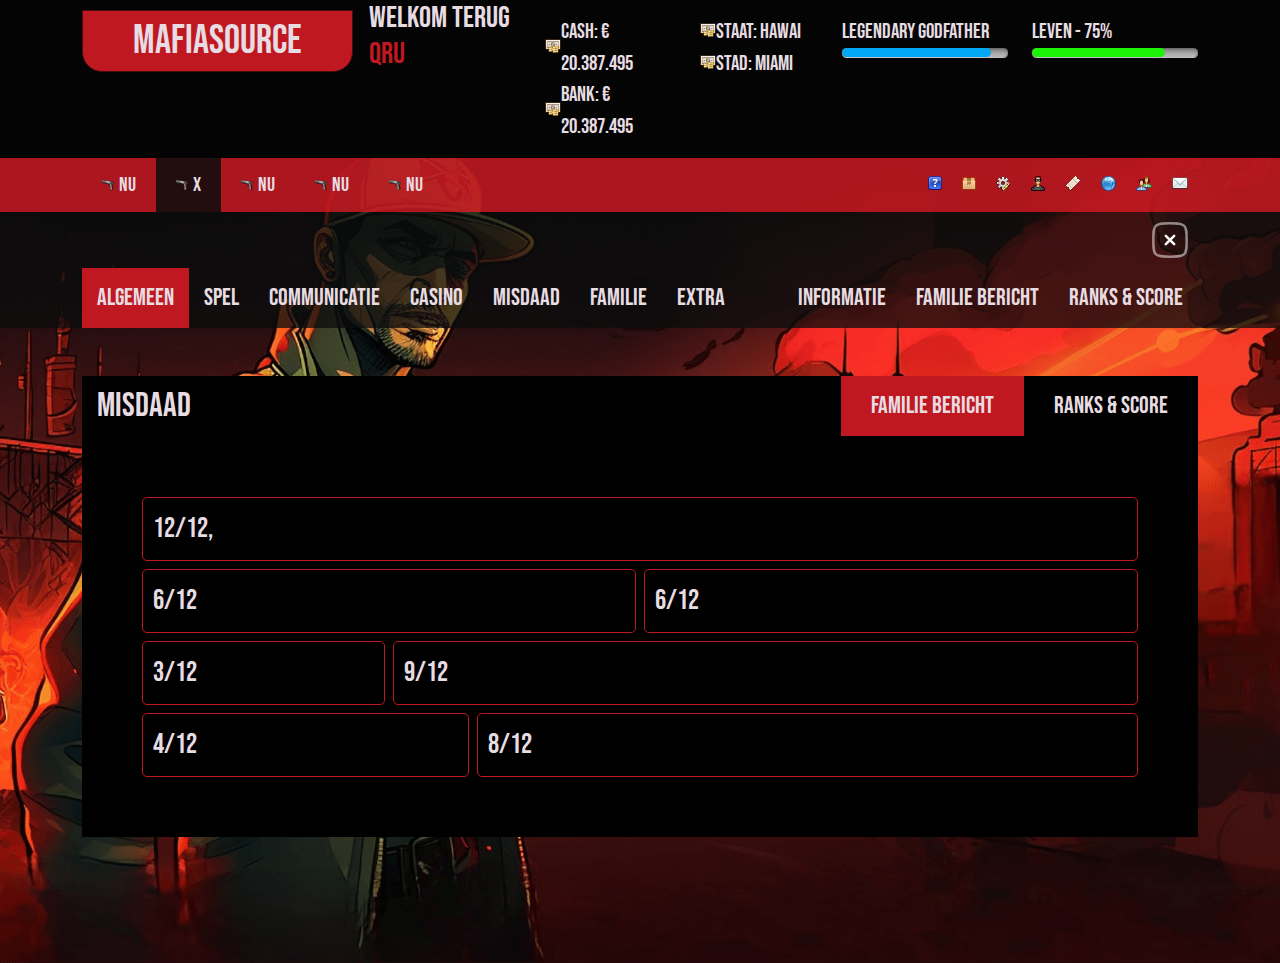
==== commit bd6be468: "paddingaddde" ====
--- a/ingame.html
+++ b/ingame.html
@@ -138,7 +138,7 @@
     <!--  -->
     <div class="nav-link-wrapper" id="resNav">
       <div class="container">
-        <div class="text-end">
+        <div class="text-end p-2">
           <img width="40" src="assets/images/close-square-svgrepo-com.svg" alt="ims" id="closeTrigger">
         </div>
         <!-- coin info -->
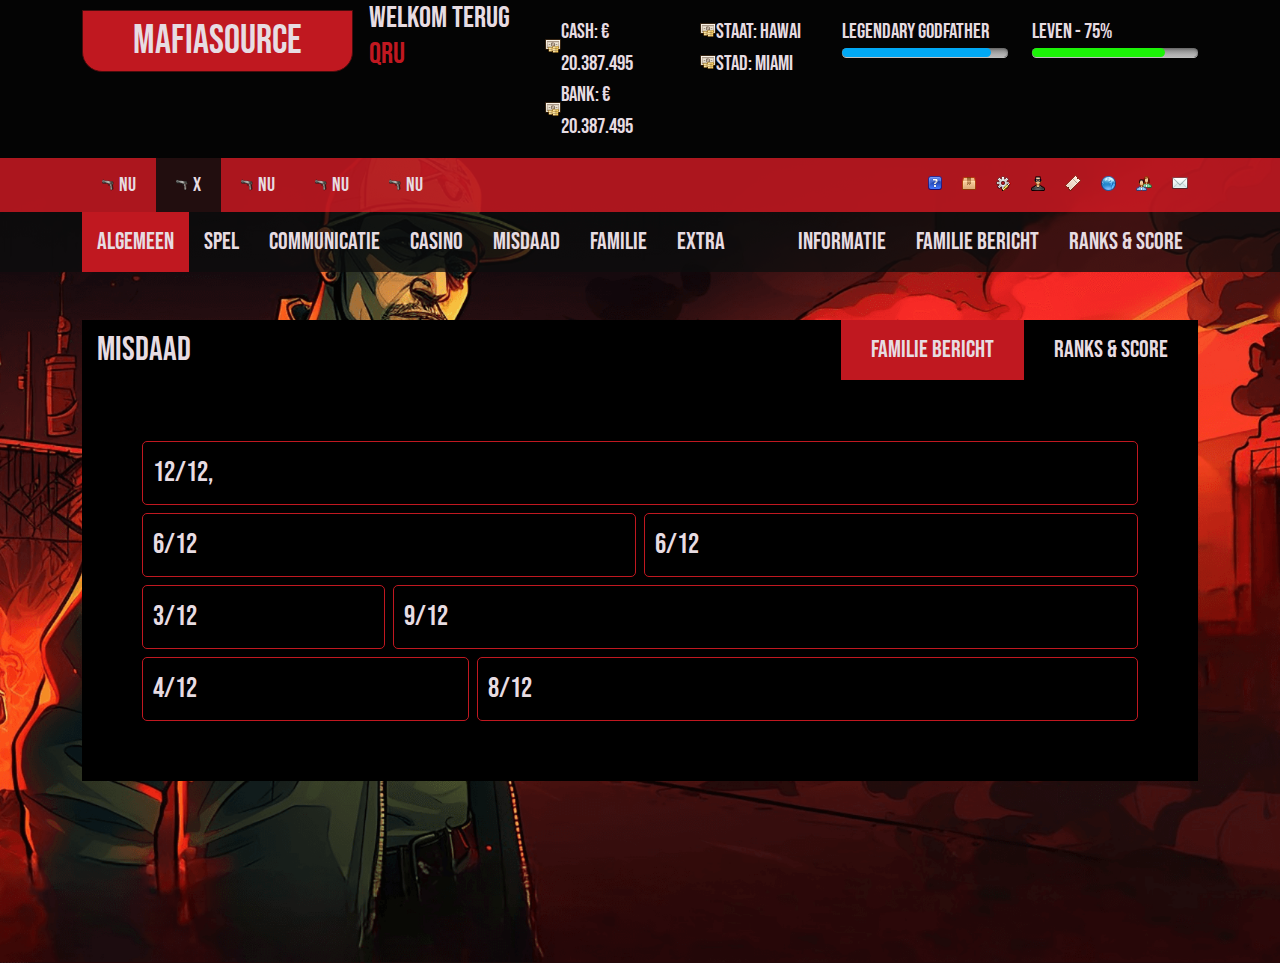
==== commit aa2b7ebc: "close fixed" ====
--- a/ingame.html
+++ b/ingame.html
@@ -138,7 +138,7 @@
     <!--  -->
     <div class="nav-link-wrapper" id="resNav">
       <div class="container">
-        <div class="text-end p-2">
+        <div class="text-end p-2 d-md-none">
           <img width="40" src="assets/images/close-square-svgrepo-com.svg" alt="ims" id="closeTrigger">
         </div>
         <!-- coin info -->
